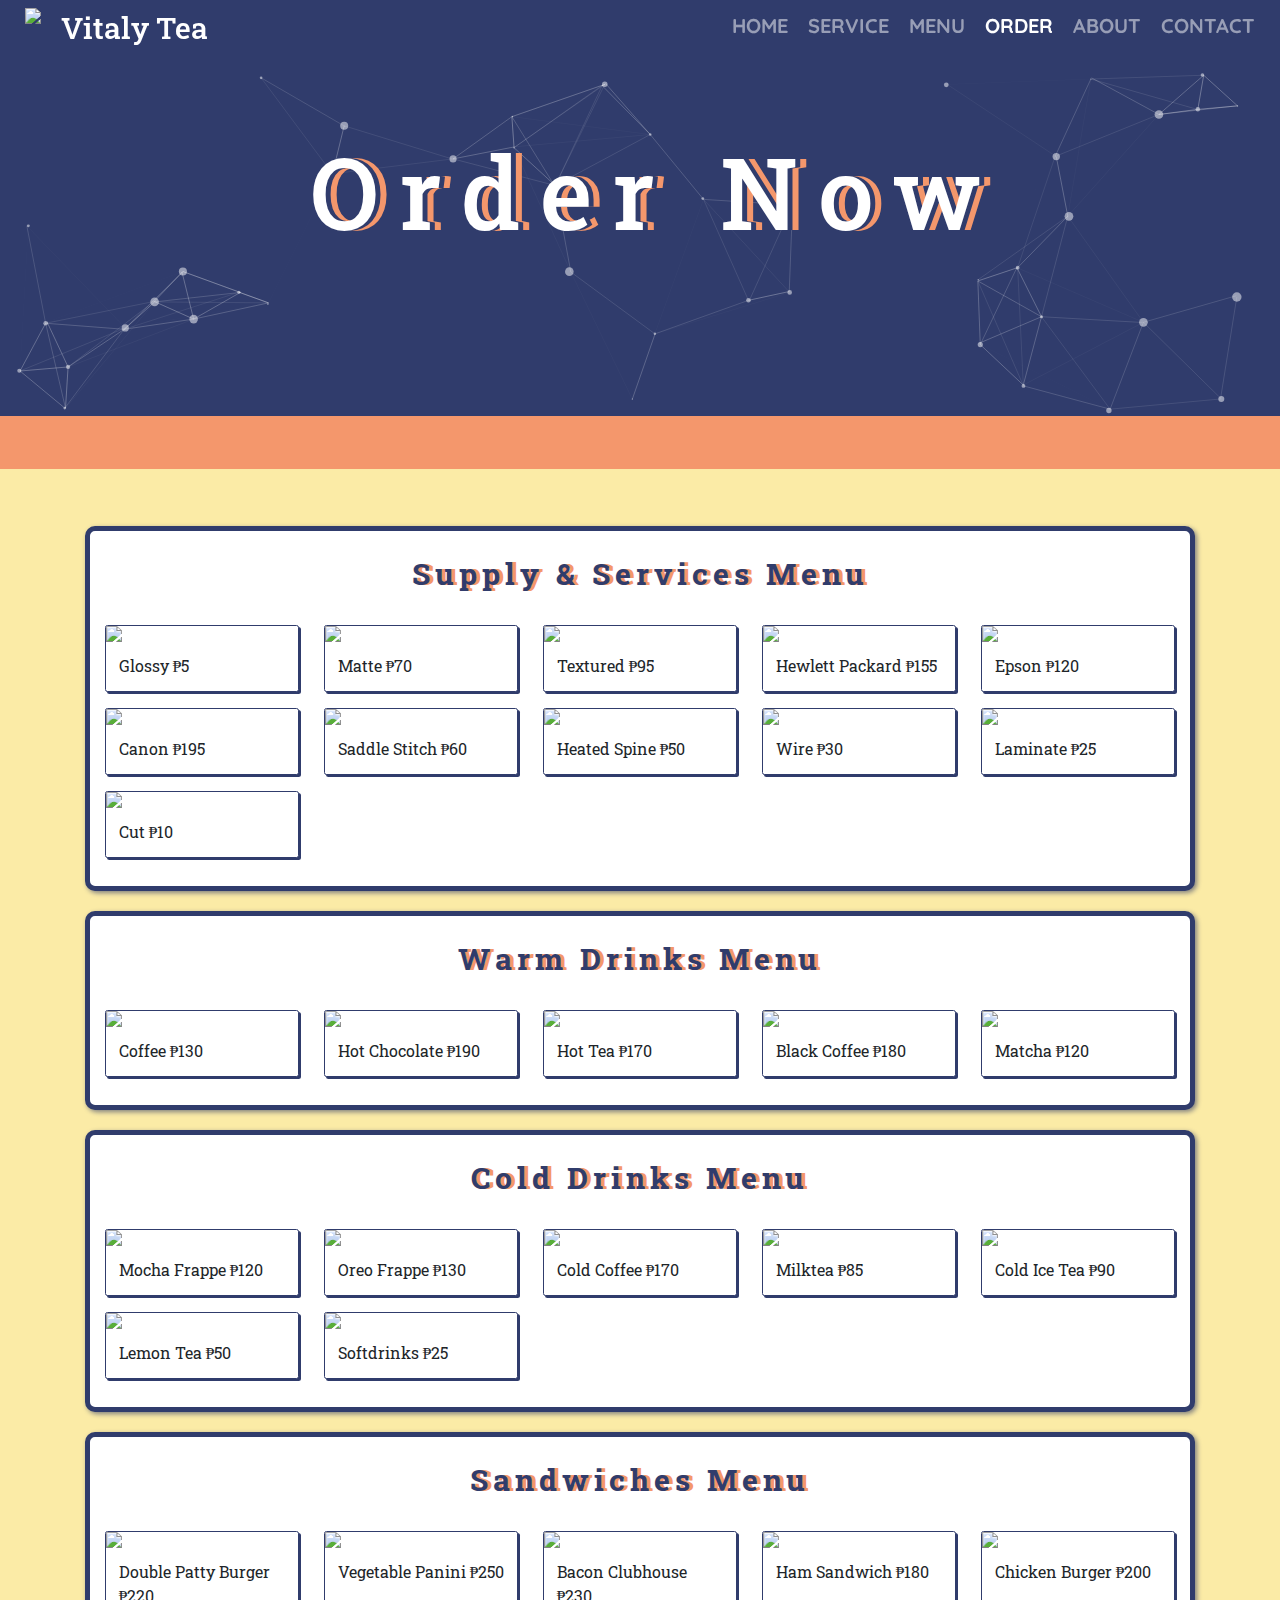
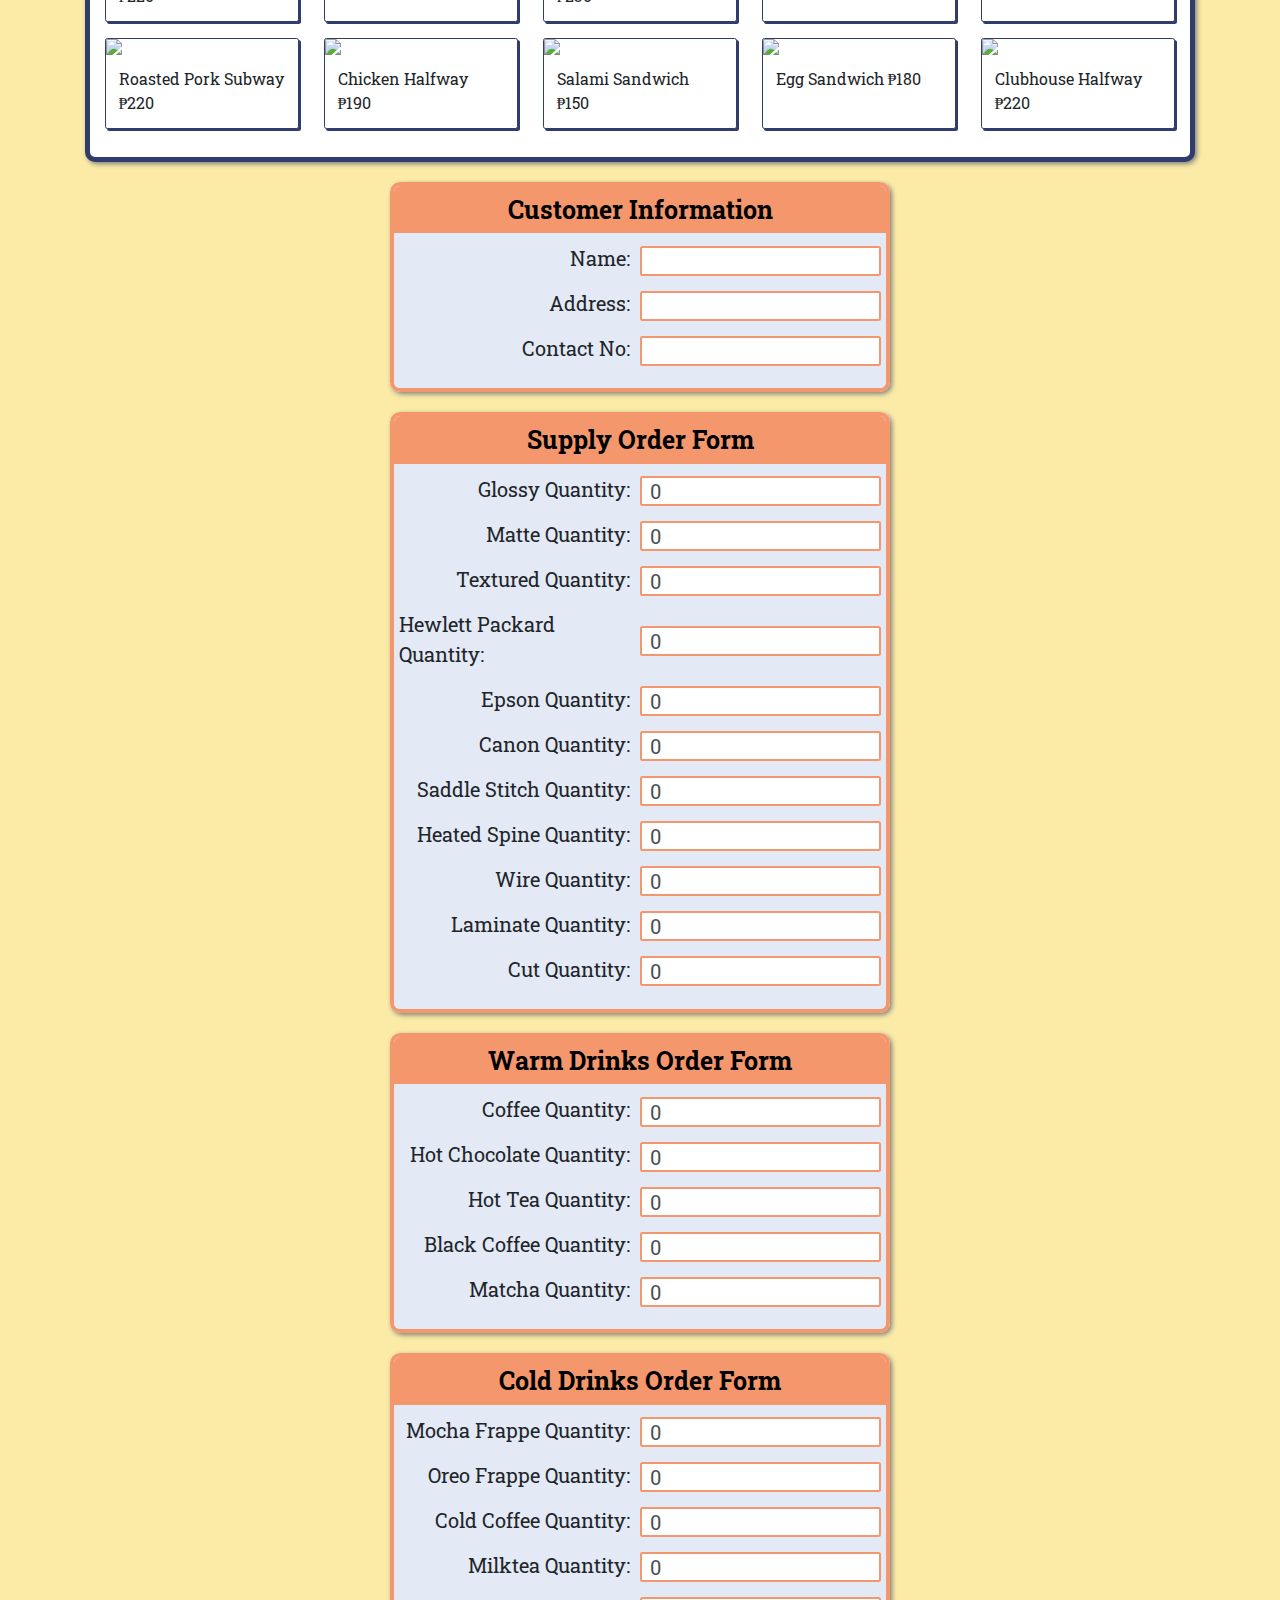
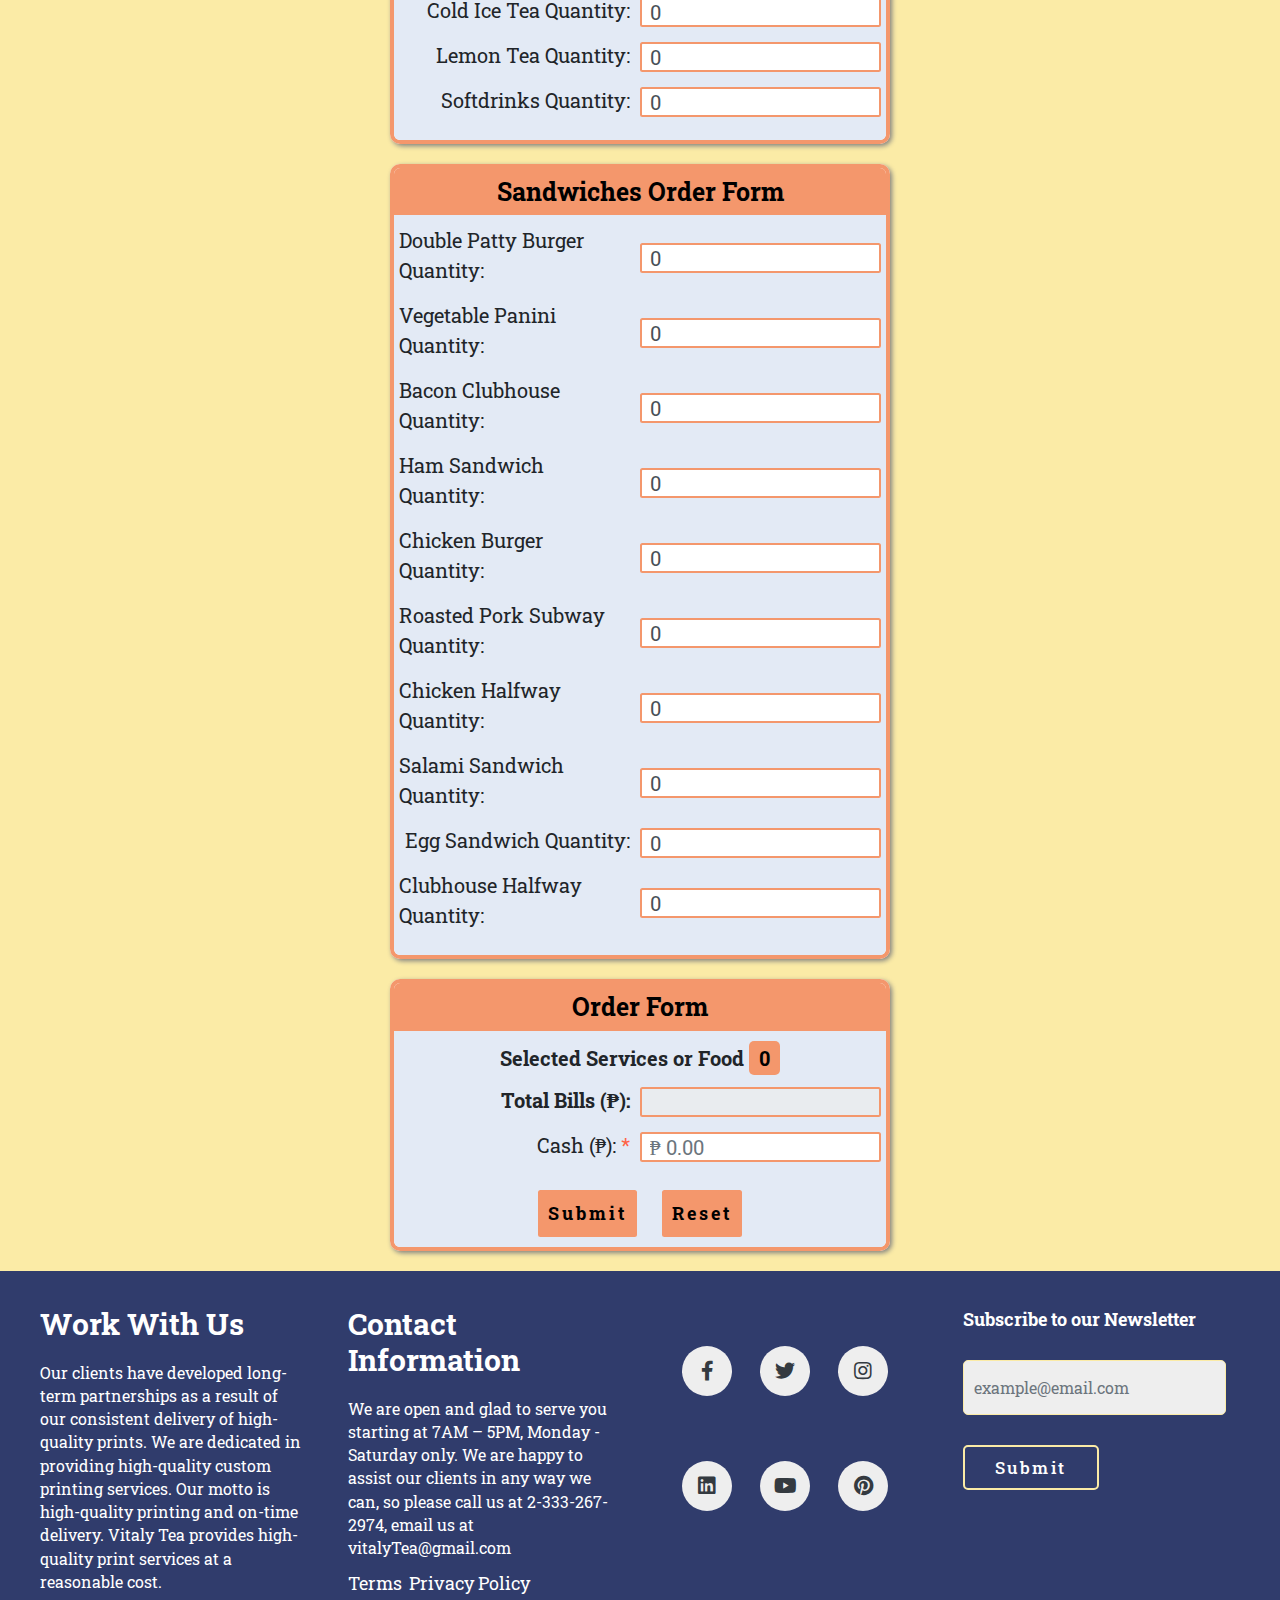
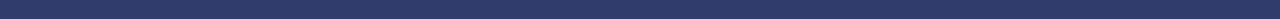
==== order.html @ 90f3fe70 "Add files via upload" ====
<!DOCTYPE html>
<html lang="en">
<head>
    <meta charset="UTF-8">
	<title>Vitaly Tea - Homepage</title>
	<meta name="viewport" content="width=device-width, initial-scale=1.0">
    <meta http-equiv="X-UA-Compatible" content="IE=edge">
	<link rel="shortcut icon" href="images/logo.png" type="image/x-icon">
    
	<link href="https://fonts.googleapis.com/css2?family=Poppins:wght@400;700&display=swap" rel="stylesheet">
	<!-- Latest compiled and minified CSS -->
    <link rel="stylesheet" href="https://maxcdn.bootstrapcdn.com/bootstrap/4.0.0/css/bootstrap.min.css" integrity="sha384-Gn5384xqQ1aoWXA+058RXPxPg6fy4IWvTNh0E263XmFcJlSAwiGgFAW/dAiS6JXm" crossorigin="anonymous">
	<link href="https://stackpath.bootstrapcdn.com/bootstrap/4.1.3/css/bootstrap.min.css" rel="stylesheet">
	<link href="https://cdnjs.cloudflare.com/ajax/libs/animate.css/3.7.2/animate.min.css" rel="stylesheet">
	<!-- ICONS -->
    <link href="https://cdnjs.cloudflare.com/ajax/libs/font-awesome/5.10.0/css/all.min.css" rel="stylesheet">
	<!-- Animate on Scroll -->
	<link rel="stylesheet" href="https://unpkg.com/aos@next/dist/aos.css" />  
	<!-- CSS Files -->
	<link rel="shortcut icon" href="images/logo.png" type="image/x-icon">
    <link rel="stylesheet" href="order.css">
 </head>
 <body>
	<!-- sticky responsive navbar  -->
	<nav class="sticky-top navbar navbar-expand-lg navbar-dark"v style="background-color: #303C6C">
        <a class="navbar-brand" href="#">
            <div class="brand">
                <img src="images/logo.png" class="d-inline-block align-top">
                <span class="h1">Vitaly Tea</span>
            </div>
        </a>
        <button class="navbar-toggler" type="button" data-toggle="collapse" data-target="#navbarSupportedContent"
            aria-controls="navbarSupportedContent" aria-expanded="false" aria-label="Toggle navigation">
            <span class="navbar-toggler-icon"></span>
        </button>

        <div class="collapse navbar-collapse" id="navbarSupportedContent">
            <ul class="navbar-nav ml-auto">
                <li class="nav-item"><a class="h5 nav-link" href="index.html">HOME</a></li>
                <li class="nav-item"><a class="h5 nav-link" href="service.html">SERVICE</a></li>
                <li class="nav-item"><a class="h5 nav-link" href="menu.html">MENU</a></li>
                <li class="nav-item"><a class="h5 nav-link active" href="order.html">ORDER</a></li>
                <li class="nav-item"><a class="h5 nav-link" href="about.html">ABOUT</a></li>
                <li class="nav-item"><a class="h5 nav-link" href="contact.html">CONTACT</a></li>
            </ul>
        </div>
    </nav>
	
	<!-- jumbotron  -->
    <div class="service_header text-light dq-jumbotron" style="background-color: #303C6C">
        <div id="particles-js" class="container-fluid">
		<div>
        <h3 class="headTitle">Order Now</h3>
		</div>    
        </div>
    </div>
	
	<div class="text-scroll">
        <div>The order form is provided below, Check it out! ||  Swipe down to browse all the products and services that vitaly tea offers   ||   The order form is provided below, Check it out! ||  
		Swipe down to browse all the products and services that vitaly tea offers   ||   The order form is provided below, Check it out! ||  Swipe down to browse all the products and services that vitaly tea offers   
		||   The order form is provided below, Check it out! ||  Swipe down to browse all the products and services that vitaly tea offers   ||   The order form is provided below, Check it out! ||  Swipe down to browse 
		all the products and services that vitaly tea offers   ||   The order form is provided below, Check it out! ||  Swipe down to browse all the products and services that vitaly tea offers   The order form is provided below, Check it out! ||  Swipe down to browse all the products and services that vitaly tea offers
		||   The order form is provided below, Check it out! ||  Swipe down to browse all the products and services that vitaly tea offers   ||   The order form is provided below, Check it out! ||  Swipe down to browse all the products and services that vitaly tea offers
		 </div>
		</div> <br> <br> <br> <br>  <br> <br>

  
  <div class="container">
    <!-- begin menu -->
    <div class="main-card menu-card">
      <h3 class="title">Supply & Services Menu</h3>
      <div class="row" id="menu-supply"></div>
    </div>
	<div class="main-card menu-card">
      <h3 class="title menu-title">Warm Drinks Menu</h3>
      <div class="row" id="menu-warmdrinks"></div>
    </div>
    <div class="main-card menu-card">
      <h3 class="title menu-title">Cold Drinks Menu</h3>
      <div class="row" id="menu-colddrinks"></div>
    </div>
    <div class="main-card menu-card">
      <h3 class="title menu-title">Sandwiches Menu</h3>
      <div class="row" id="menu-sandwiches"></div>
    </div>
    <!-- end menu -->

    <!-- begin order form -->
	<!-- customer info -->
    <div class="card main-card order-card">
      <div class="card-body">
        <div class="card-title">Customer Information</div>
        <div class="form container">

          <!-- customer name -->
          <div class="form-row">
            <label for="name">Name: </label>
            <input type="text" class="form-control" name="name" id="name">
          </div>

          <!-- customer address -->
          <div class="form-row">
            <label for="address">Address: </label>
            <input type="text" class="form-control" name="address" id="address">
          </div>

          <!-- customer phone number -->
          <div class="form-row">
            <label for="contact">Contact No: </label>
            <input type="text" class="form-control" name="contact" id="contact">
          </div>
        </div>
      </div>
    </div>
    <div class="card main-card order-card">
      <div class="card-body">
        <div class="card-title">Supply Order Form</div>
        <div class="form container">
          <div id="qty-supply"></div>
        </div>
      </div>
    </div>
	<div class="card main-card order-card">
      <div class="card-body">
        <div class="card-title">Warm Drinks Order Form</div>
        <div class="form container">
          <div id="qty-warmdrinks"></div>
        </div>
      </div>
    </div>
    <div class="card main-card order-card">
      <div class="card-body">
        <div class="card-title">Cold Drinks Order Form</div>
        <div class="form container">
          <div id="qty-colddrinks"></div>
        </div>
      </div>
    </div>
    <div class="card main-card order-card">
      <div class="card-body">
        <div class="card-title">Sandwiches Order Form</div>
        <div class="form container">
          <div id="qty-sandwiches"></div>
        </div>
      </div>
    </div>
    <div class="card main-card order-card">
      <div class="card-body">
        <div class="card-title">Order Form</div>
        <div class="form container">
          <div class="total-orders">
            Selected Services or Food <span class="total-orders-number">0</span>
          </div>
          <div id="quantitities">
            <!-- order quantity form will be injected here -->
          </div>
          <div class="form-row">
            <label for="bills"><b>Total Bills (₱): </b></label>
            <input type="number" class="form-control" name="bills" id="bills" disabled>
          </div>
          <div class="form-row">
            <label for="cash" class="required">Cash (₱): </label>
            <input type="number" class="form-control" name="cash" id="cash" placeholder="₱ 0.00">
          </div>
		  <div class="text-center actions">

            <!-- submit button -->
            <button class="btn btn-pink mt-4" id="submit-form" data-bs-toggle="modal"
              data-bs-target="#result-modal"> Submit</button> &nbsp; &nbsp;

            <!-- reset button -->
            <button class="btn mt-4" id="reset-form">Reset</button>
          </div>
        </div>
      </div>
    </div>
    <!-- end order form -->

    <!-- Modal -->
    <div class="modal fade" id="result-modal" tabindex="-1" aria-hidden="true">
      <div class="modal-dialog">
        <div class="modal-content">
          <div class="modal-header bg-footer">
            <h5 class="modal-title">Sales Invoice</h5>
          </div>
          <div class="modal-body" id="invoice">
            <!-- invoice info will injected here -->
          </div>
          <div class="modal-footer">
            <button type="button" class="btn" data-bs-dismiss="modal">Close</button>
          </div>
        </div>
      </div>
    </div>
  </div>

  <!-- footer -->
    <footer></footer>
	
	<script src="https://unpkg.com/aos@next/dist/aos.js"></script>
	<script>
		AOS.init({
			offset: 180,
			duration: 1000
		});
	</script>
	<!-- bootstrap script  -->
    <script src="https://code.jquery.com/jquery-3.2.1.slim.min.js"
        integrity="sha384-KJ3o2DKtIkvYIK3UENzmM7KCkRr/rE9/Qpg6aAZGJwFDMVNA/GpGFF93hXpG5KkN"
        crossorigin="anonymous"></script>
    <script src="https://cdnjs.cloudflare.com/ajax/libs/popper.js/1.12.9/umd/popper.min.js"
        integrity="sha384-ApNbgh9B+Y1QKtv3Rn7W3mgPxhU9K/ScQsAP7hUibX39j7fakFPskvXusvfa0b4Q"
        crossorigin="anonymous"></script>
    <script src="https://maxcdn.bootstrapcdn.com/bootstrap/4.0.0/js/bootstrap.min.js"
        integrity="sha384-JZR6Spejh4U02d8jOt6vLEHfe/JQGiRRSQQxSfFWpi1MquVdAyjUar5+76PVCmYl"
        crossorigin="anonymous"></script>

	<script src="https://cdn.jsdelivr.net/npm/jquery@3.6.0/dist/jquery.min.js"></script>
	<script src="https://cdn.jsdelivr.net/npm/bootstrap@5.1.3/dist/js/bootstrap.bundle.min.js"
    integrity="sha384-ka7Sk0Gln4gmtz2MlQnikT1wXgYsOg+OMhuP+IlRH9sENBO0LRn5q+8nbTov4+1p"
    crossorigin="anonymous"></script>
	<script defer src="https://use.fontawesome.com/releases/v5.15.4/js/all.js"
    integrity="sha384-rOA1PnstxnOBLzCLMcre8ybwbTmemjzdNlILg8O7z1lUkLXozs4DHonlDtnE7fpc"
    crossorigin="anonymous"></script>
	
	<!-- custom script  -->
    <script src="main.js "></script>
	<script type="text/javascript" src="particles.js "></script>
	<script type="text/javascript" src="app.js "></script>
</body>

</html>
---- order.css ----
@charset "UTF-8";
@import url("https://fonts.googleapis.com/css2?family=Roboto+Slab&family=Roboto:ital,wght@1,300&display=swap");
@import url("https://fonts.googleapis.com/css2?family=Quicksand:wght@300;400;500;600;700&family=Roboto:ital,wght@0,100;0,300;0,400;0,500;0,700;0,900;1,100;1,300;1,400;1,500;1,700;1,900&display=swap");

:root {
    /*colors */
    --cream: #fbeba6 !important;
    --peach: #f4976c !important;
    --blue: #303c6c !important;
    /* font family */
    --font: "Roboto Slab", serif;
    --add: "Quicksand", sans-serif;
}

* {
    margin: 0;
    padding: 0;
	user-select: none;
	outline: none;
}

html,
body {
    font-family: var(--font);
    font-size: 62.5%;
    background: var(--cream);
    max-width: 100vw;
    overflow-x: hidden;
}

/*Vitaly Tea logo*/
.brand {
    display: flex;
    justify-content: center;
    align-items: center;
}

.brand img {
    height: 40px;
    margin-right: 0.5em;
}

.brand span {
    font-size: 30px;
    margin: 0;
}

.navbar-nav a {
    font-family: var(--add);
    font-size: 20px;
    text-transform: uppercase;
    font-weight: bold;
}
.navbar-brand {
    margin-left: 15px;
}
.navbar-brand .brand img {
    margin-right: 20px;
}
.navbar-light .navbar-brand {
    color: #fff;
    font-size: 25px;
    text-transform: uppercase;
    font-weight: bold;
    letter-spacing: 2px;
}
.navbar-light .navbar-nav .active > .nav-link,
.navbar-light .navbar-nav .nav-link.active,
.navbar-light .navbar-nav .nav-link.show,
.navbar-light .navbar-nav .show > .nav-link {
    color: #fff;
}
.navbar-light .navbar-nav .nav-link {
    color: #fff;
}
.navbar-nav {
    text-align: center;
}
.nav-link {
    padding: 0.2rem 1rem;
}
.nav-item {
    margin-right: 10px;
}
.nav-link.active,
.nav-link:focus {
    color: #fff;
}
.navbar-toggler {
    padding: 1px 5px;
    font-size: 28px;
    border: none;
    line-height: 0.5px;
    background: var(--blue);
    line-height: 10px;
}
.navbar-light .navbar-nav .nav-link:focus,
.navbar-light .navbar-nav .nav-link:hover {
    color: var(--peach);
}

.w-100 {
    height: 100vh;
}

@meda only screen and (max-width: 767px) {
    .navbar-nav.ml-auto {
        background: rgba(0, 0, 0, 0.5);
    }
    .navbar-nav a {
        font-size: 14px;
        font-weight: normal;
    }
}

.service_header .headTitle {
    position: absolute;
    text-align: center;
    font-size: 100px;
    color: #fff;
    text-shadow: 5px 0px var(--blue), 11px 0px var(--peach);
    letter-spacing: 20px;
    display: flex;
    place-content: center;
    align-items: center;
    height: 30vh;
    width: 100%;
}
#particles-js {
    height: 40vh;
}

.text-scroll {
    background: var(--peach);
    overflow: hidden;
    padding: 2em 0;
    color: var(--blue);
}

.text-scroll div:nth-child(1) {
    white-space: nowrap;
    font-size: 3em;
    letter-spacing: 6px;
    color: var(--cream);
    font-weight: 900;
    text-transform: uppercase;
    -moz-transform: translateX(100%);
    -webkit-transform: translateX(100%);
    transform: translateX(100%);
    -moz-animation: my-animation 20s linear infinite;
    -webkit-animation: my-animation 20s linear infinite;
    animation: my-animation 19s linear infinite;
}

@-webkit-keyframes my-animation {
    from {
        -webkit-transform: translateX(100%);
    }
    to {
        -webkit-transform: translateX(-100%);
    }
}

@keyframes my-animation {
    from {
        -moz-transform: translateX(100%);
        -webkit-transform: translateX(100%);
        transform: translateX(100%);
    }
    to {
        -moz-transform: translateX(-100%);
        -webkit-transform: translateX(-100%);
        transform: translateX(-100%);
    }
}

.title {
  color: var(--blue);
  text-shadow: 4px 0px var(--peach);
  letter-spacing: 5px;
  font-weight: bold;
  font-size:30px;
  padding: 10px;
  text-align: center; 
}

.main-title {
  max-width: 1500px;
}

.main-card {
  padding: 2rem;
  margin: 0 auto 2rem auto;
  background: white;
  border: 5px solid var(--blue);
  border-radius: 1rem;
  box-shadow: 0.2rem 0.2rem 0.5rem gray;
}
.main-card.card {
  padding: 0;
  border: 0;
}
.main-card.card .card-body {
  padding: 0;
  border-radius: 1rem;
  overflow: hidden;
  border: 0.40rem solid var(--peach);
}
.main-card.card .card-body .card-title {
  background-color: var(--peach);
  color: #000;
  font-weight: bold;
  padding: 0.5rem;
  font-size: 2.5rem;
  margin: 0;
  text-align: center;
}
.main-card.card .card-body .form {
  background: #e3eaf5;
  padding: 1rem;
}
.main-card.card .card-body .form .total-orders {
  font-size: 2rem;
  font-weight: bold;
  margin-bottom: 1rem;
  display: flex;
  justify-content: center;
  align-items: center;
}
.main-card.card .card-body .form .total-orders .total-orders-number {
  background: var(--peach);
  color: #000;
  padding: 0.20rem 1rem;
  border-radius: 0.5rem;
  margin-left: 0.5rem;
}
.main-card.card .card-body .form .form-row {
  display: grid;
  grid-template-columns: 50% 50% 1fr 1fr;
  justify-items: end;
  
  align-items: center;
  margin-bottom: 1rem;
}
.main-card.card .card-body .form .form-row > *:first-child {
  padding-right: 1rem;
}
.main-card.card .card-body .form .form-row > *:first-child.required::after {
  content: "*";
  color: tomato;
}

.menu-card .title {
  width: fit-content;
  padding: 0.5rem 3rem;
  margin: 0 auto 2rem auto;
}
.menu-card .row {
  display: grid;
  grid-template-columns: 1fr 1fr 1fr 1fr 1fr;
  grid-column-gap: 0.5rem;
}
.menu-card .card {
  border-color: var(--blue);
  transition: 0.2s ease-in-out;
  box-shadow: 0.2rem 0.2rem 0 var(--blue);
  margin-bottom: 1rem;
  padding-left: 0;
  padding-right: 0;
  margin: 8px 10px 8px 10px;
}
.menu-card .card:hover {
  transform: scale(1.12);
  z-index: 1;
}
.menu-card .card .price::before {
  content: "₱";
}

.order-card {
  max-width: 500px;
}

.btn {
  background: var(--peach);
  color: #000;
  border: 0;
  letter-spacing: 3px;
  font-size: 18px;
  padding: 1rem 1rem;
  font-weight: bold;
  transition: 0.2s ease-in-out;
}
.btn:hover {
  color: #000;
  border: 0.3rem solid var(--peach);
  background: transparent;
}
.form{
	font-size: 20px;
	text-align: left;
}
#menu-warmdrinks, #menu-supply, #menu-colddrinks, #menu-sandwiches{
	font-size: 16px;
}
.bg-footer {
  background: var(--peach);
  color: #fff;
}

.form-row input {
	font-size: 20px;
	border-color: var(--peach);
	border-width: 2px;
	height: 30px;
}
.modal{
	border-radius: 30px;
}
.modal-title {
	text-align: center;
	font-size: 30px;
}
#invoice {
	font-size: 20px;
}
.invoice-row {
  display: grid;
  grid-template-columns: 30% 1fr;
  margin-bottom: 1rem;
}
.invoice-row .label {
  font-weight: bold;
}


/*footer*/
footer {
    background-color: var(--blue);
}

footer .social-media .col {
    align-items: center;
    justify-content: center;
    display: flex;
    margin-bottom: 1em;
    margin-top: 1em;
}

footer .brand img {
    width: 40%;
    height: 60%;
}

footer .box-container {
    display: grid;
    grid-template-columns: repeat(auto-fit, minmax(25rem, 1fr));
    gap: 1.5rem;
    padding-left: 25px;
    padding-right: 25px;
}

footer .box-container .box h3 {
    font-size: 30px;
    color: white;
    font-weight: bold;
    margin-bottom: 2rem;
    margin-top: 2rem;
}

footer .box-container .box label {
    font-size: 18px;
    color: white;
    font-weight: bold;
    margin-bottom: 2rem;
    margin-top: 2rem;
}

footer .box-container .box .links:hover i {
    padding-right: 2rem;
}

footer .box-container .box p {
    font-size: 15.5px;
    color: #fff;
    text-align: left;
    margin-right: 10px;
}

footer .box-container .box .social-media {
    padding-bottom: 25px;
    text-align: center;
}

footer .box-container .box .social-media a {
    height: 5rem;
    width: 5rem;
    line-height: 5rem;
    border-radius: 20rem;
    font-size: 2rem;
    color: var(--dark);
    background: #eee;
    text-align: center;
    text-decoration: none;
    margin: 5px;
    margin-top: 60px;
    margin-right: 22px;
    transition: all 0.2s;
}

footer .box a {
    font-size: 18px;
    color: white;
}

footer .box-container .box .social-media a:hover {
    background: var(--peach);
    color: #fff;
}

footer .box-container .box .email {
    height: 55px;
    width: 95%;
    margin: 0.7rem 0;
    padding: 1rem;
    border-radius: 0.5rem;
    background: #eee;
    font-size: 1.6rem;
    color: #000;
    border-color: var(--cream);
    text-transform: none;
}

footer .box-container .btn {
    margin-top: 1.5rem;
    margin-bottom: 10px;
    display: inline-block;
    padding: 0.8rem 3rem;
    font-size: 1.7rem;
    border-radius: 0.5rem;
    border: 0.2rem solid var(--cream);
    color: #fff;
    cursor: pointer;
    background: none;
    letter-spacing: 2.5px;
    font-weight: 500;
}

footer .box-container .btn:hover {
    background: var(--peach);
    color: #fff;
    font-weight: 600;
}

footer h4 a {
    color: white;
    padding: 5px 5px;
    text-align: center;
    display: inline-block;
}

footer a:hover {
    color: white;
}
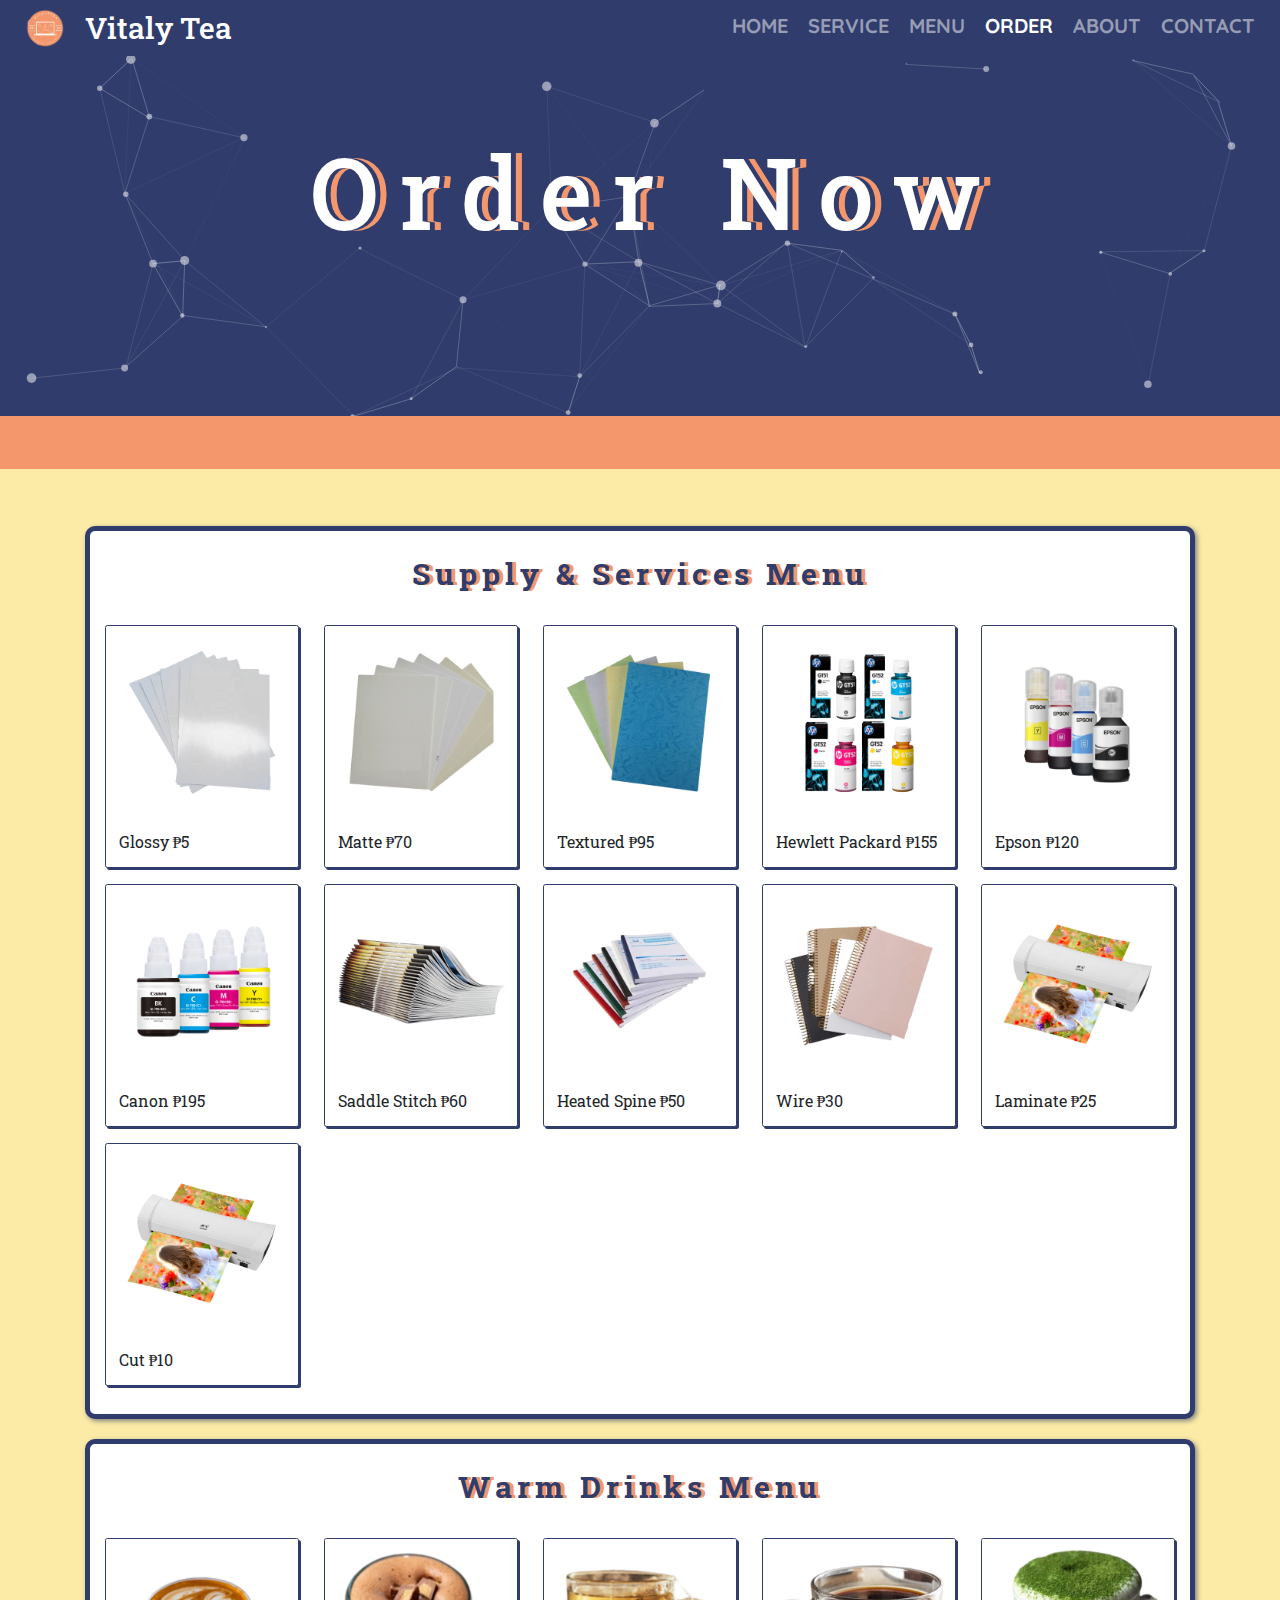
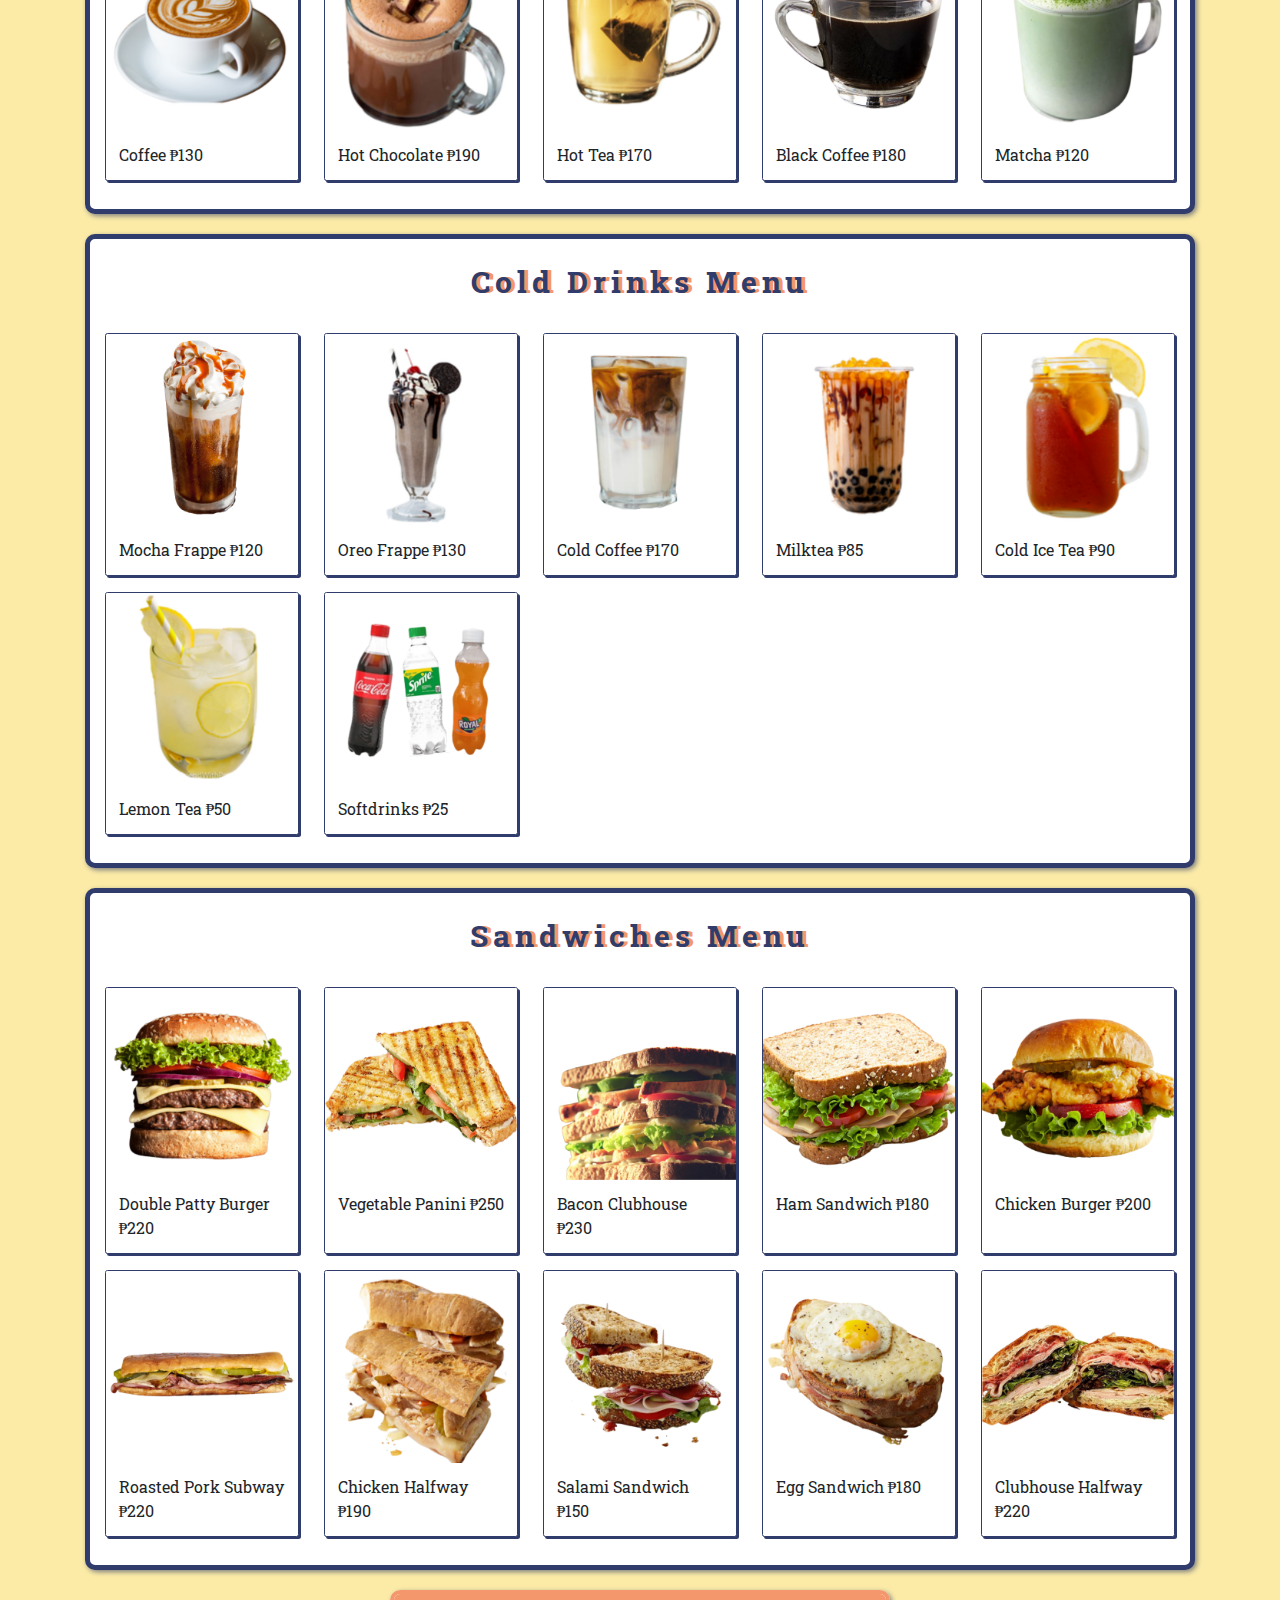
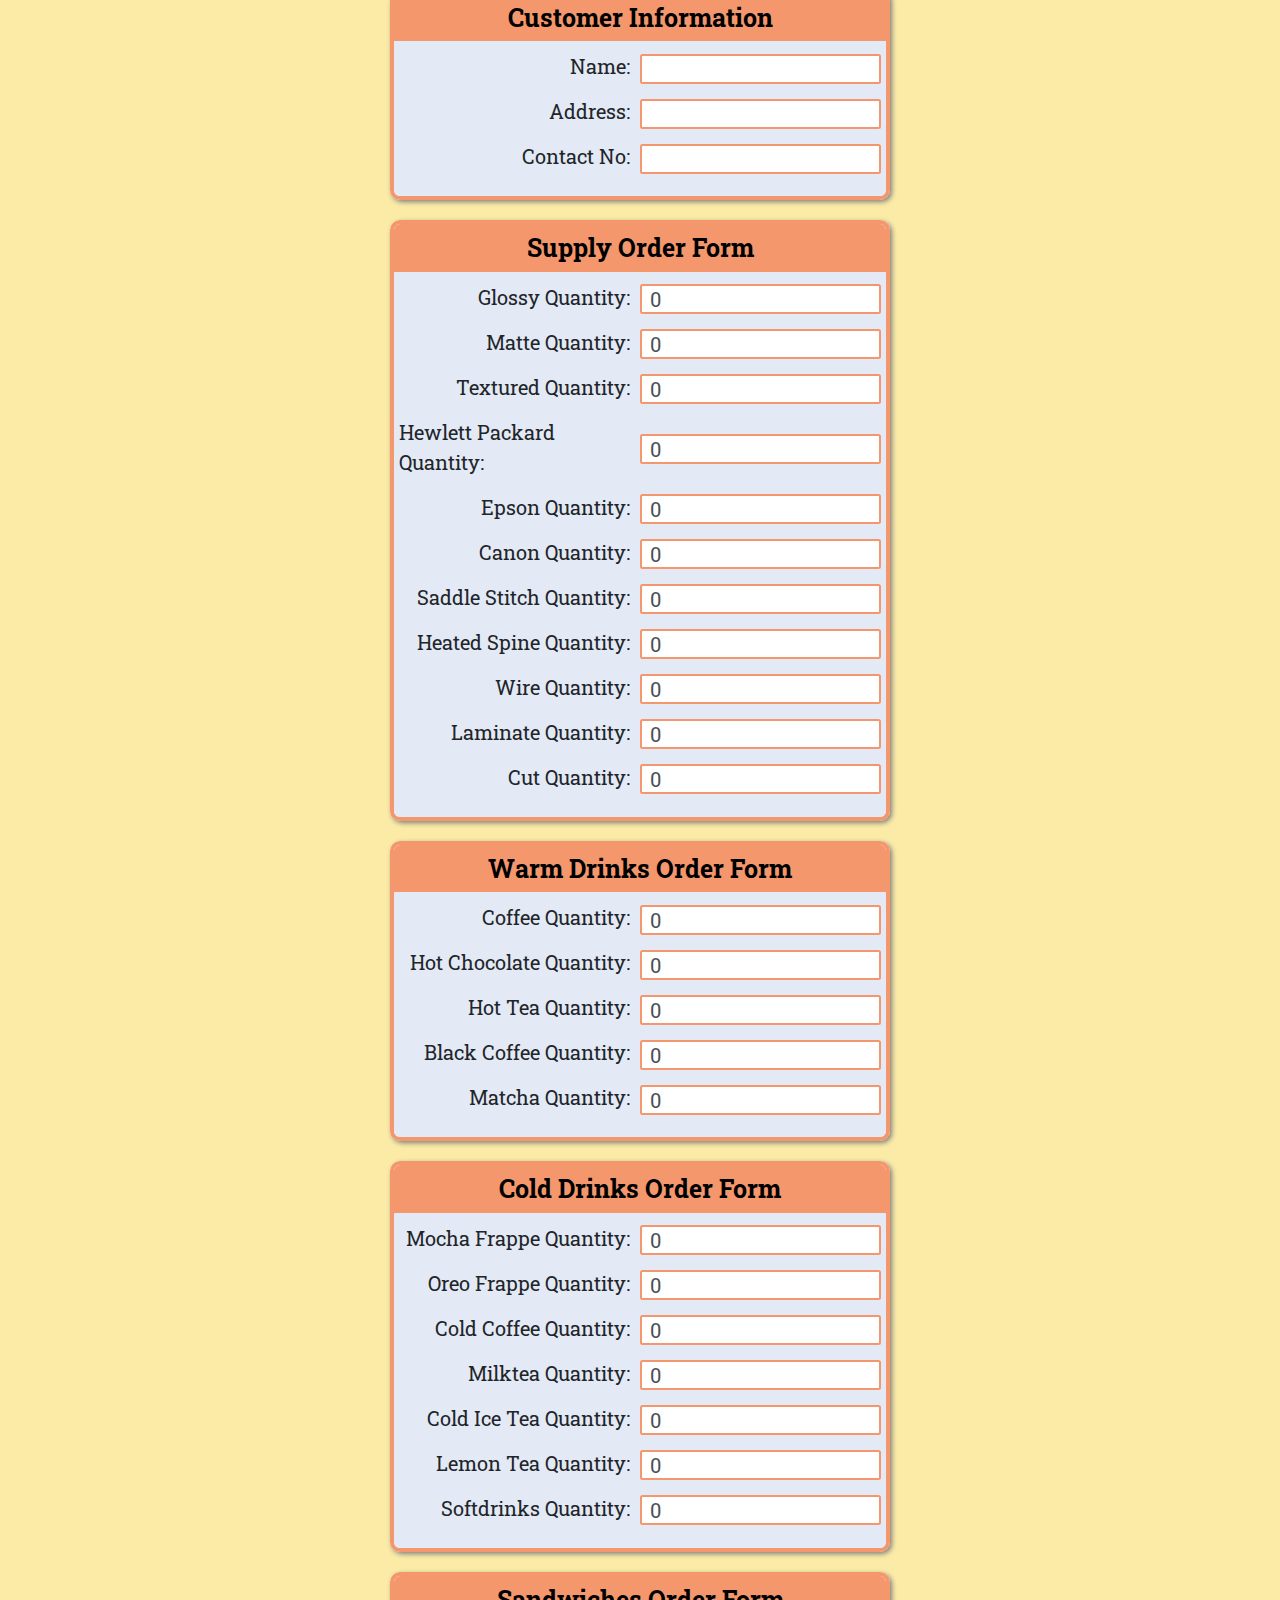
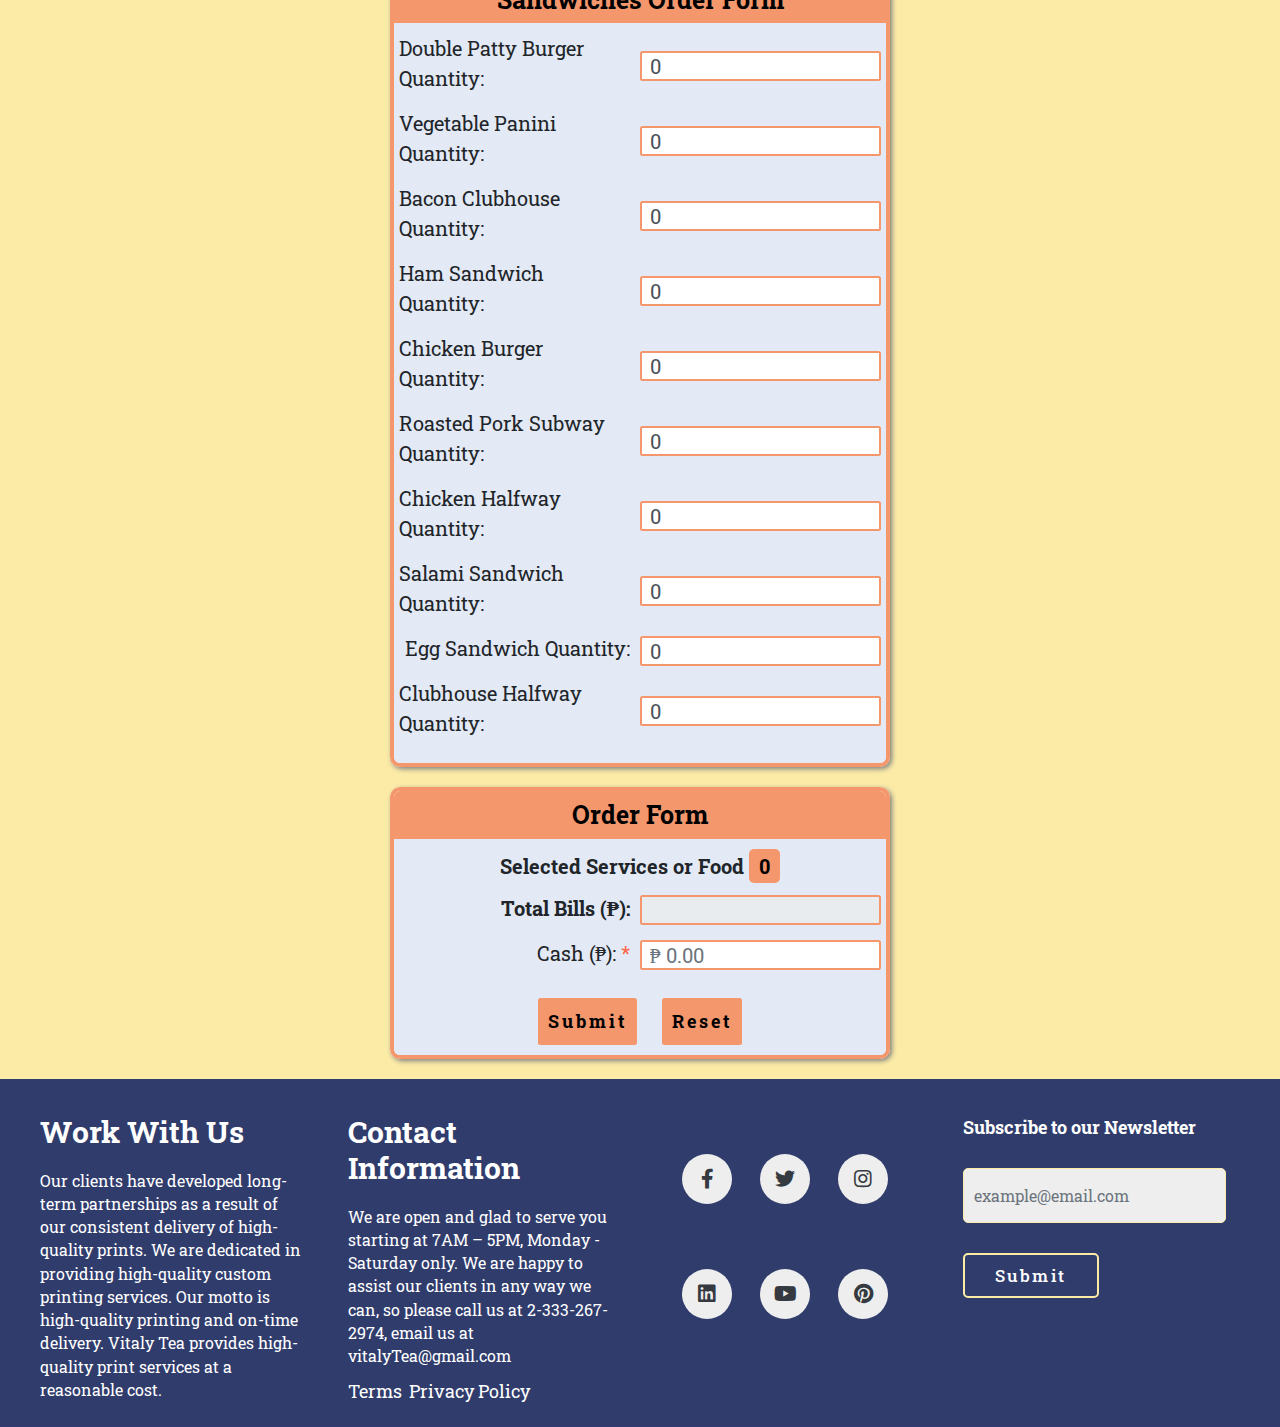
==== commit 0fa495fa: "Update order.html" ====
--- a/order.html
+++ b/order.html
@@ -219,9 +219,6 @@
 	<script src="https://cdn.jsdelivr.net/npm/bootstrap@5.1.3/dist/js/bootstrap.bundle.min.js"
     integrity="sha384-ka7Sk0Gln4gmtz2MlQnikT1wXgYsOg+OMhuP+IlRH9sENBO0LRn5q+8nbTov4+1p"
     crossorigin="anonymous"></script>
-	<script defer src="https://use.fontawesome.com/releases/v5.15.4/js/all.js"
-    integrity="sha384-rOA1PnstxnOBLzCLMcre8ybwbTmemjzdNlILg8O7z1lUkLXozs4DHonlDtnE7fpc"
-    crossorigin="anonymous"></script>
 	
 	<!-- custom script  -->
     <script src="main.js "></script>
@@ -229,4 +226,4 @@
 	<script type="text/javascript" src="app.js "></script>
 </body>
 
-</html>+</html>
